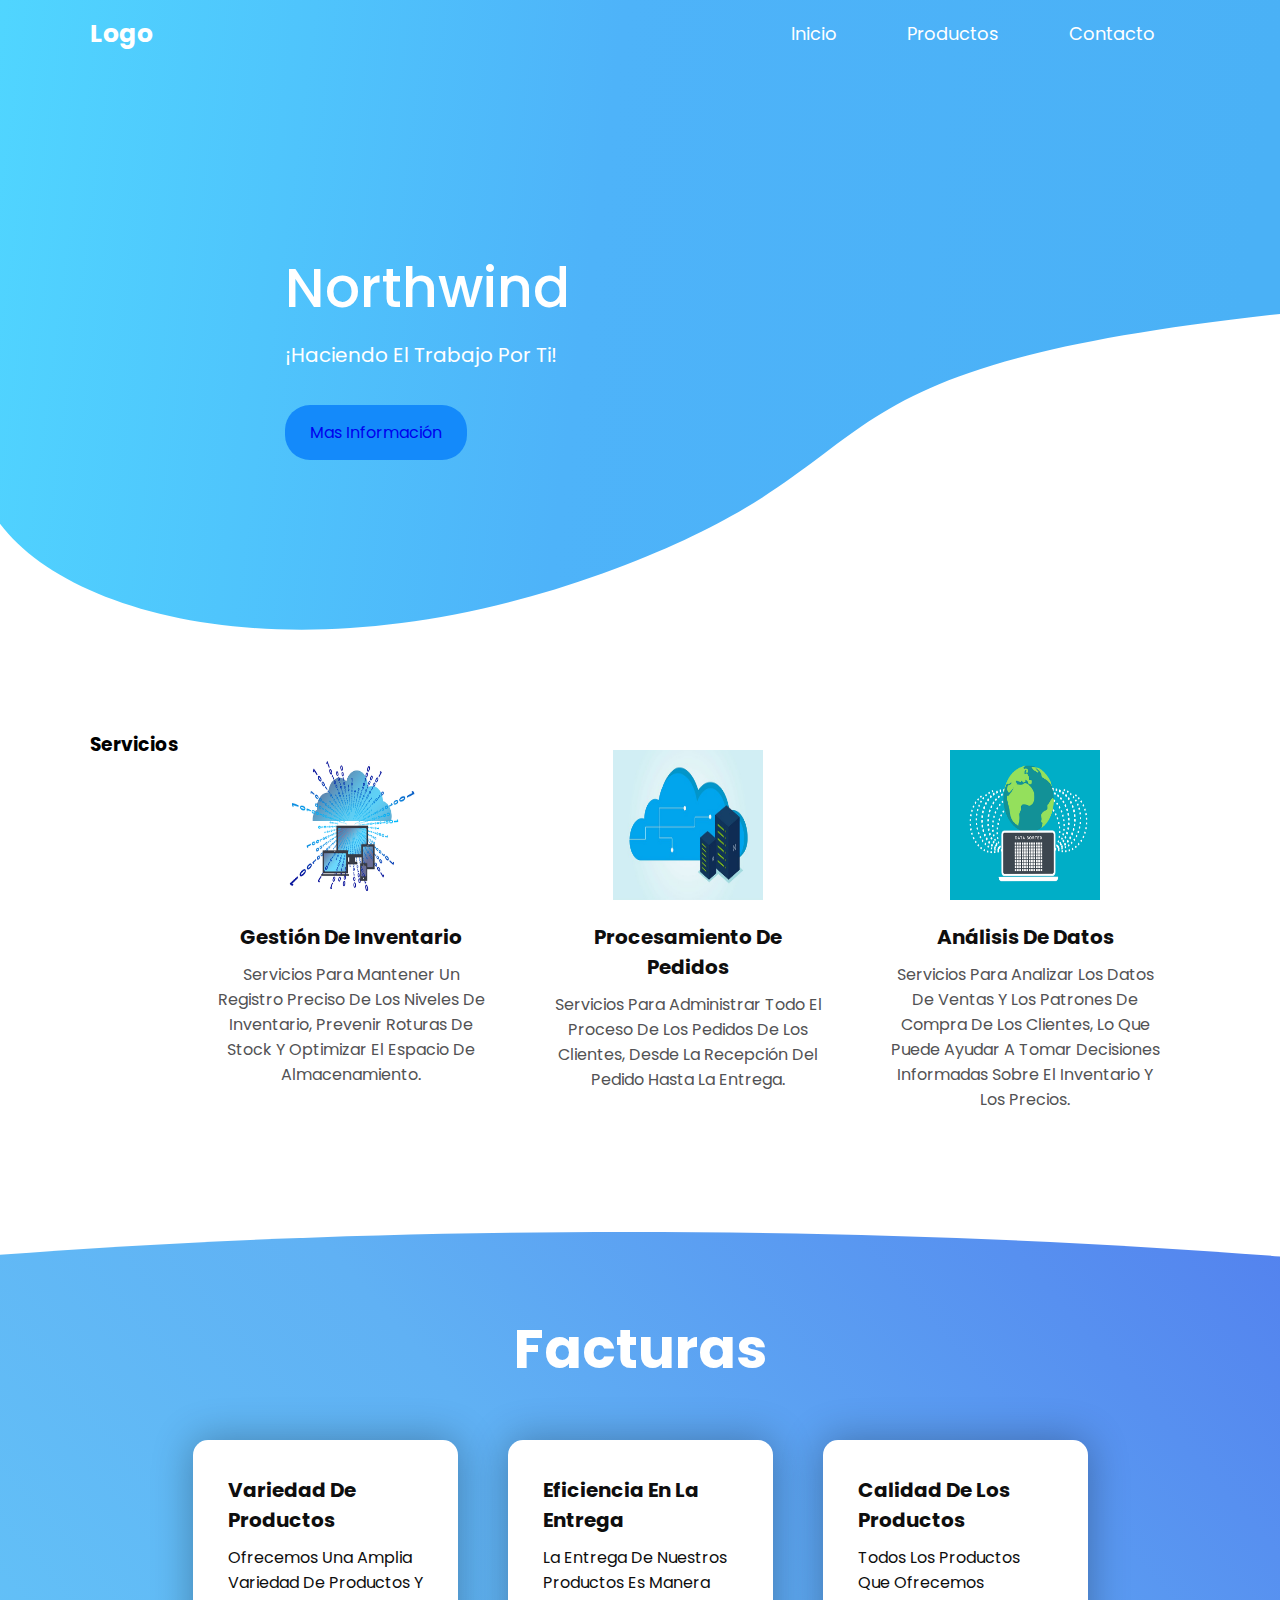
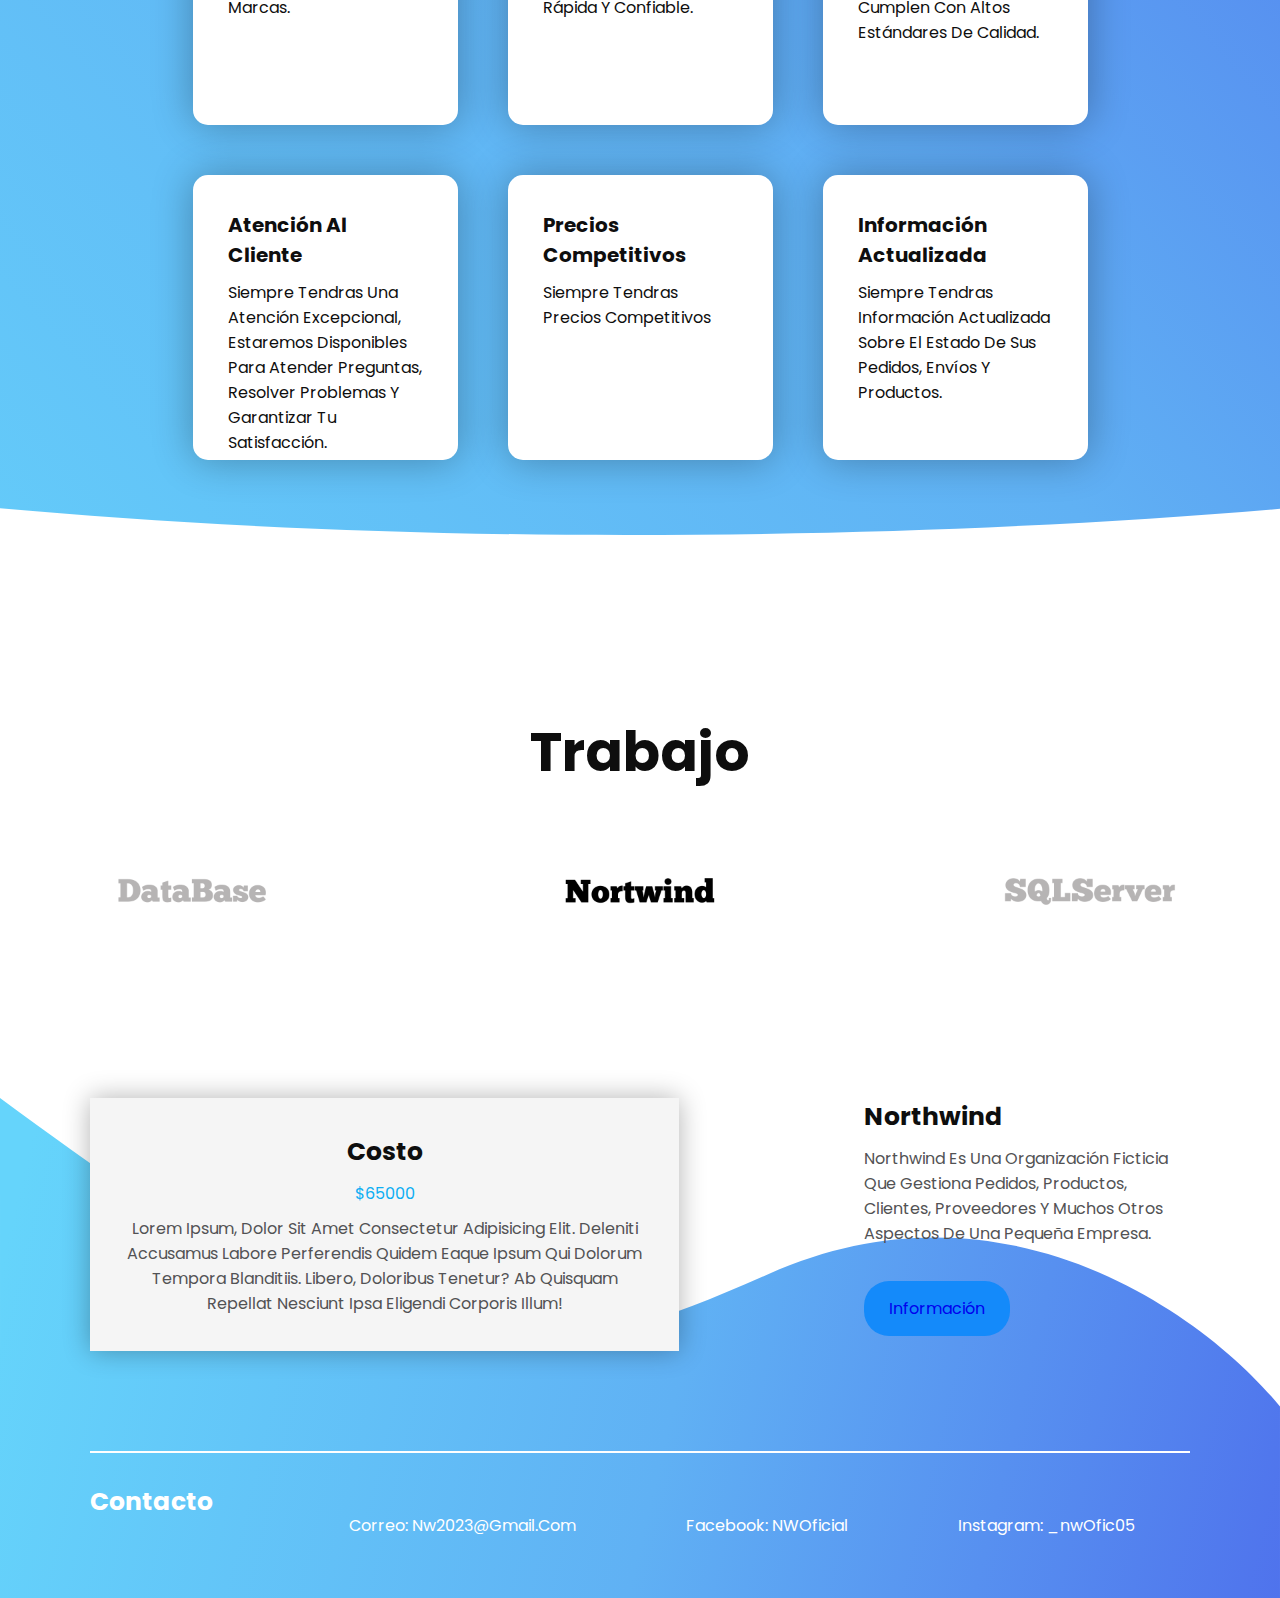
==== index.html @ 3996ba23 "Primer Commit Northwind" ====
<!DOCTYPE html>
<html lang="en">
<head>
    <meta charset="UTF-8">
    <meta http-equiv="X-UA-Compatible" content="IE=edge">
    <meta name="viewport" content="width=device-width, initial-scale=1.0">
    <link href="https://fonts.googleapis.com/css2?family=Poppins:wght@400;500;600;700&display=swap" rel="stylesheet">
    <link rel="stylesheet" href="styile.css">
    <title>Northwind</title>
</head>
<body>
    <header>
        <div class="menu container">
            <a href="#" class="logo">Logo</a>
            <input type="checkbox" id="menu">
            <label for="menu">
                <img src="Imagenes/menu-btn.png"  class="menu-icono">
            </label>
            <nav class="navbar">
                <ul>
                    <li><a href="#">Inicio</a></li>
                    <li><a href="#">Productos</a></li>
                    <li><a href="#">Contacto</a></li>
                </ul>
            </nav>
        </div>
        <div class="header-content container">
            <div class="content">
                <h1>Northwind</h1>
                <p>
                    ¡Haciendo el trabajo por ti!
                </p>
                <a href="#" class="btnInfo">Mas Información</a>
            </div>
        </div>
    </header>

    <main class="services container">
        <h3>Servicios</h3>
        <div class="service">
            <img src="Imagenes/dat1.png" alt="">
            <h3>Gestión de inventario</h3>
            <p> 
                servicios para mantener un registro preciso 
                de los niveles de inventario, prevenir roturas 
                de stock y optimizar el espacio de almacenamiento.
            </p>
        </div>
        <div class="service">
            <img src="Imagenes/dat2.jpg" alt="">
            <h3>Procesamiento de pedidos</h3>
            <p>
                servicios para administrar todo el 
                proceso de los pedidos de los clientes, 
                desde la recepción del pedido hasta la entrega.
            </p>
        </div>
        <div class="service">
            <img src="Imagenes/dat3.png" alt="">
            <h3>Análisis de datos</h3>
            <p>
                servicios para analizar los datos de ventas y los 
                patrones de compra de los clientes, lo que puede ayudar 
                a tomar decisiones informadas sobre el inventario y los precios.
            </p>
        </div>
    </main>
    <section class="feactures">
        <img src="" alt="">
        <h2>Facturas</h2>
        <div class="container">
            <div class="g-feactures">
                <div class="feacture">
                    <h3>Variedad de productos</h3>
                    <p>Ofrecemos una amplia variedad de productos y marcas.</p>
                </div>
                <div class="feacture">
                    <h3>Eficiencia en la entrega</h3>
                    <p>La entrega de nuestros productos es manera rápida y confiable.</p>
                </div>
                <div class="feacture">
                    <h3>Calidad de los productos</h3>
                    <p>Todos los productos que ofrecemos cumplen con altos estándares de calidad.</p>
                </div>
            </div>
            <div class="g-feactures">
                <div class="feacture">
                    <h3>Atención al cliente</h3>
                    <p> Siempre tendras una atención excepcional, estaremos
                        disponibles para atender preguntas, resolver problemas y garantizar tu satisfacción.</p>
                </div>
                <div class="feacture">
                    <h3>Precios competitivos</h3>
                    <p>Siempre tendras precios competitivos</p>
                </div>
                <div class="feacture">
                    <h3>Información actualizada</h3>
                    <p>Siempre tendras información actualizada sobre el estado de sus pedidos, envíos y productos.</p>
                </div>
            </div>
        </div>
    </section>
    <section class="customers container">
        <img src="" class="i1" alt="">
        <h2>Trabajo</h2>
        <div class="customer">
            <img src="Imagenes/DB.png" alt="">
            <img src="Imagenes/NW.png" alt="">
            <img src="Imagenes/SQL.png" alt="">
        </div>
    </section>
    <footer>
        <div class="container">
            <div class="info">
                <div class="info-content">
                    <div class="info-price">
                        <h2>Costo</h2>
                        <p class="price">$65000</p>
                        <p>
                            Lorem ipsum, dolor sit amet consectetur adipisicing elit.
                            Deleniti accusamus labore perferendis quidem eaque ipsum qui 
                            dolorum tempora blanditiis. Libero, doloribus tenetur? Ab quisquam 
                            repellat nesciunt ipsa eligendi corporis illum!
                        </p>
                    </div>
                    <div class="info-txt">
                        <h2>Northwind</h2>
                        <p>
                            Northwind es una organización ficticia que gestiona pedidos, productos, clientes, 
                            proveedores y muchos otros aspectos de una pequeña empresa. 
                        </p>
                        <a href="#" class="btnInfo">Información</a>
                    </div>
                </div>
                <hr>
                <div class="enlaces">
                    <h3>Contacto</h3>
                    <div class="enlace">
                        <li><a href="#">Correo: nw2023@gmail.com</a></li>
                        <li><a href="#">Facebook: NWOficial</a></li>
                        <li><a href="#">Instagram: _nwOfic05</a></li>
                    </div>
                </div>
            </div>
        </div>
    </footer>
</body>
</html>
---- styile.css ----
*{
    margin: 0;
    padding: 0;
    box-sizing: border-box;
    text-transform: capitalize;
    text-decoration: none;
    list-style: none;
    font-family: 'Poppins', sans-serif;
}
body{
    background-color: #ffffff;
}
header{
    background-image: url(Imagenes/hero.svg);
    background-position: center bottom;
    background-repeat: no-repeat;
    background-size: cover;
    min-height: 70vh;
    display: flex;
    align-items: center;
}
.container{
    max-width: 1100px;
    margin: 0 auto;
}

.menu{
    position: absolute;
    top: 10px;
    left: 0;
    right: 0;
    display: flex;
    align-items: center;
    justify-content: space-between;
    z-index: 1000;
}

.menu .logo{
    font-weight: 700;
    font-size: 25px;
    color: #ffffff;
}

.menu .navbar ul li{
    position: relative;
    float: left;
}
.menu .navbar ul li a{
    font-size: 18px;
    padding: 10px 35px;
    color: #ffffff;
    border-radius: 25px;
    display: block;
}

.menu .navbar ul li a:hover{
    background-color: #369BD1;
}

#menu{
    display: none;
}

.menu-icono{
    width: 25px;
}

.menu label{
    cursor: pointer;
    display: none;
}
.header-content{
    display: flex;
}

.header-content img{
    width: 300px;
}
.content{
    padding: 90px 425px 0px 0px;
}
.content h1{
    color: #ffffff;
    font-size: 55px;
    font-weight: 500;
    line-height: 55px;
}
.content p{
    margin-top: 25px;
    color: #ffffff;
    font-size: 20px;
}

.btnInfo{
    display: inline-block;
    background-color: #148AFA;
    margin: 35px 0px 0px 0px;
    padding: 15px 25px;
    border-radius: 25px;
}
.btnInfo:hover{
    background-color: #0F71CC;
}
.services{
    padding: 100px 0px;
    display: flex;
    justify-content: space-between;
    text-align: center;
}
.service{
    width: 310px;
    padding: 20px;
    margin: 0px 10px;
}
.service img{
    width: 150px;
    height: 150px;
    margin-bottom: 15px;
}
.service h3{
    font-size: 20px;
    color: #0E0E0E;
    margin-bottom: 10px;
}
.service p{
    color: #525254;
    font-size: 16px;
}
.feactures{
    padding: 50px 0px;
    background-image: url(Imagenes/features.svg);
    background-position: center center;
    background-repeat: no-repeat;
    background-size: cover;
    text-align: center;
    color: #0E0E0E;
}
.feactures img{
    width: 40px;
}
.feactures h2{
    font-size: 55px;
    color: #ffffff;
    margin-bottom: 25px;
}
.g-feactures{
    display: inline-flex;
}
.feacture{
    width: 265px;
    height: 285px;
    margin: 25px;
    padding: 35px;
    box-shadow: 0px 0px 40px rgba(0, 0, 0, 0.3);
    background-color: #ffffff;
    text-align: left;
    border-radius: 15px;
}
.feacture h3{
    font-size: 20px;
    margin-bottom: 10px;
}
.feacture p{
    font-size: 16px;
}
.customers{
    padding: 150px 0px;
    text-align: center;
}
.customers h2{
    font-size: 55px;
    color: #0E0E0E;
    margin-bottom: 55px;
}
.i1{
    width: 50px;
}
.customer{
    display: flex;
    justify-content: space-between;
}
.customer img{
    width: 200px;
}
footer{
    padding: 0px 0px 30px 0px;
    background-image: url(Imagenes/footer.svg);
    background-position: top center;
    background-repeat: no-repeat;
    background-size: cover;
}
.info-content{
    display: flex;
}
.info-price{
    padding: 35px;
    text-align: center;
    background-color: #F5F5F5;
    box-shadow: 0px 0px 25px rgba(0, 0, 0, 0.3);
    margin: 0px 150px 0px 0px;
    color: #0E0E0E;
}
.info-price h2{
    font-size: 25px;
    margin-bottom: 10px;
}
.price{
    font-size: 14px;
    color: #0eAEF3 !important;
    margin-bottom: 10px;
}
.info-price p{
    font-size: 16px;
    color: #525254;
}
.info-txt{
    margin-left: 35px;
    color: #0E0E0E;
}
.info-txt h2{
    font-size: 25px;
    margin-bottom: 10px;
}
.info-txt p{
    color: #525254;
}
hr{
    margin: 100px 0px 30px 0px;
    border: 1px solid #ffffff;
}
.enlaces{
    display: flex;
    justify-content: space-between;
    color: #ffffff;
}
.enlaces h3{
    font-size: 25px;
}
.enlace{
    display: flex;
}
.enlace li a{
    display: block;
    margin: 20px;
    color: #ffffff;
    padding: 10px 35px;
    border-radius: 25px;
}
.enlace li a:hover{
    background-color: #369BD1;
}
@media(max-width:544px){
    .menu{
        padding: 20px;
    }
    .menu label{
        display: initial;
    }
    .menu .navbar{
        position: absolute;
        top: 100%;
        left: 0;
        right: 0;
        background-color: #148AFA;
        display: none;
    }
    .menu .navbar ul li{
        width: 100%;
    }
    #menu:checked ～ .navbar{
        display: initial;
    }
    header{
        height: 0vh;
        padding: 400px 0px 340px 0px;
        background-position: center center;
    }
    .header-content{
        flex-direction: column;
        text-align: center;
        align-items: center;
        padding: 0px 38px;
    }
    .content{
        padding: 0px;
    }
    .content h1{
        margin-top: 0px;
        font-weight: 45px;
    }
    .content p{
        margin-top: 0px;
    }
    .header-content img{
        margin-top: 25px;
        width: 150px;
    }
    .services{
        flex-direction: column;
        padding: 50px 30px 0px 30px;
    }
    .service{
        margin-bottom: 50px;
    }
    .feactures{
        padding: 30px;
    }
    .feactures h2{
        font-size: 45px;
    }
    .g-feactures{
        flex-direction: column;
    }
    .feacture{
        margin: 0px 25px 25px 25px;
    }
    .customers{
        padding: 30px 0px;
    }
    .customers h2{
        font-size: 45px;
        margin-bottom: 5px;
    }
    .customer{
        flex-direction: column;
        align-items: center;
    }
    .customer img{
        margin-bottom: 25px;
        width: 150px;
        height: 50px;
    }
    footer{
        padding: 0px 30px 30px 30px;
    }
    .info-content{
        flex-direction: column;
        text-align: center;
    }
    .info-price{
        margin: 0px 0px 20px 0px;
    }
    .info-txt{
        margin: 0px;
    }
    hr{
        margin: 25px 0px;
    }
    .enlaces{
        flex-direction: column;
        align-items: center;
    }
    .enlace{
        flex-direction: column;
    }
}
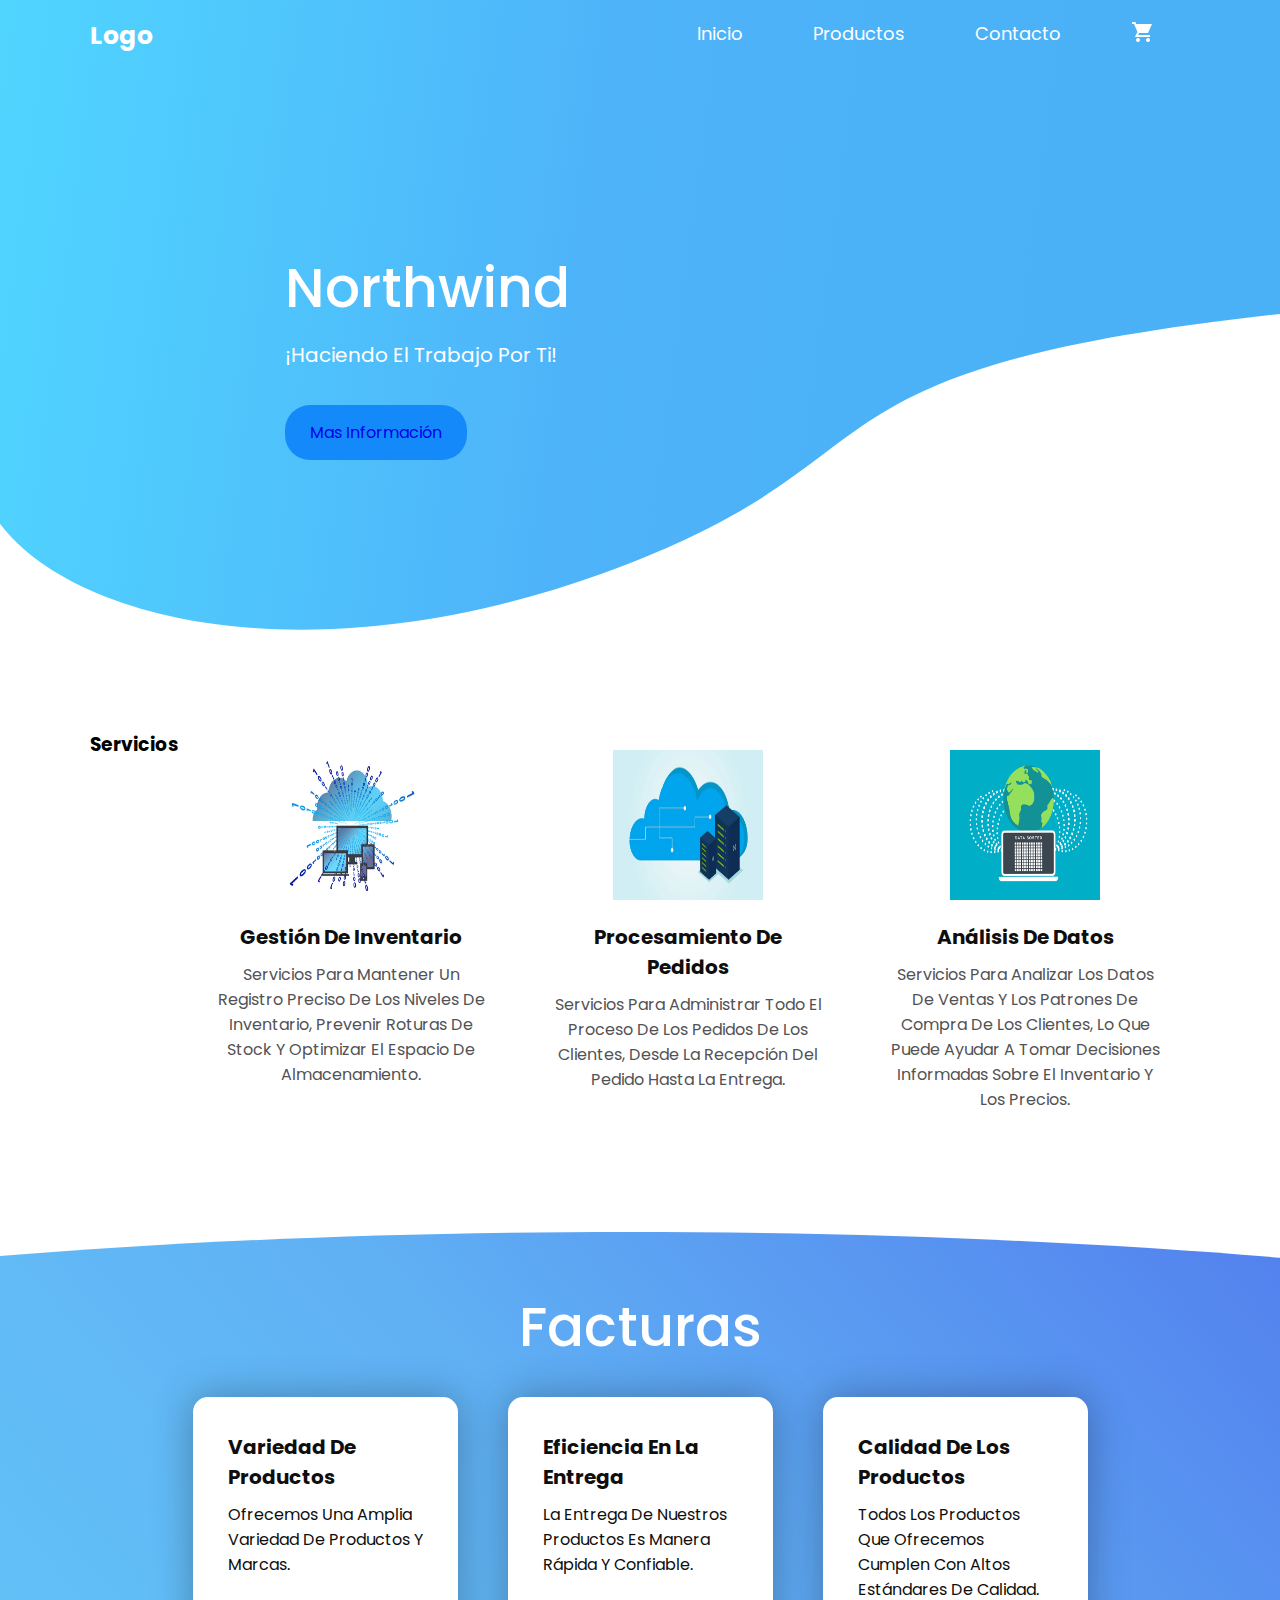
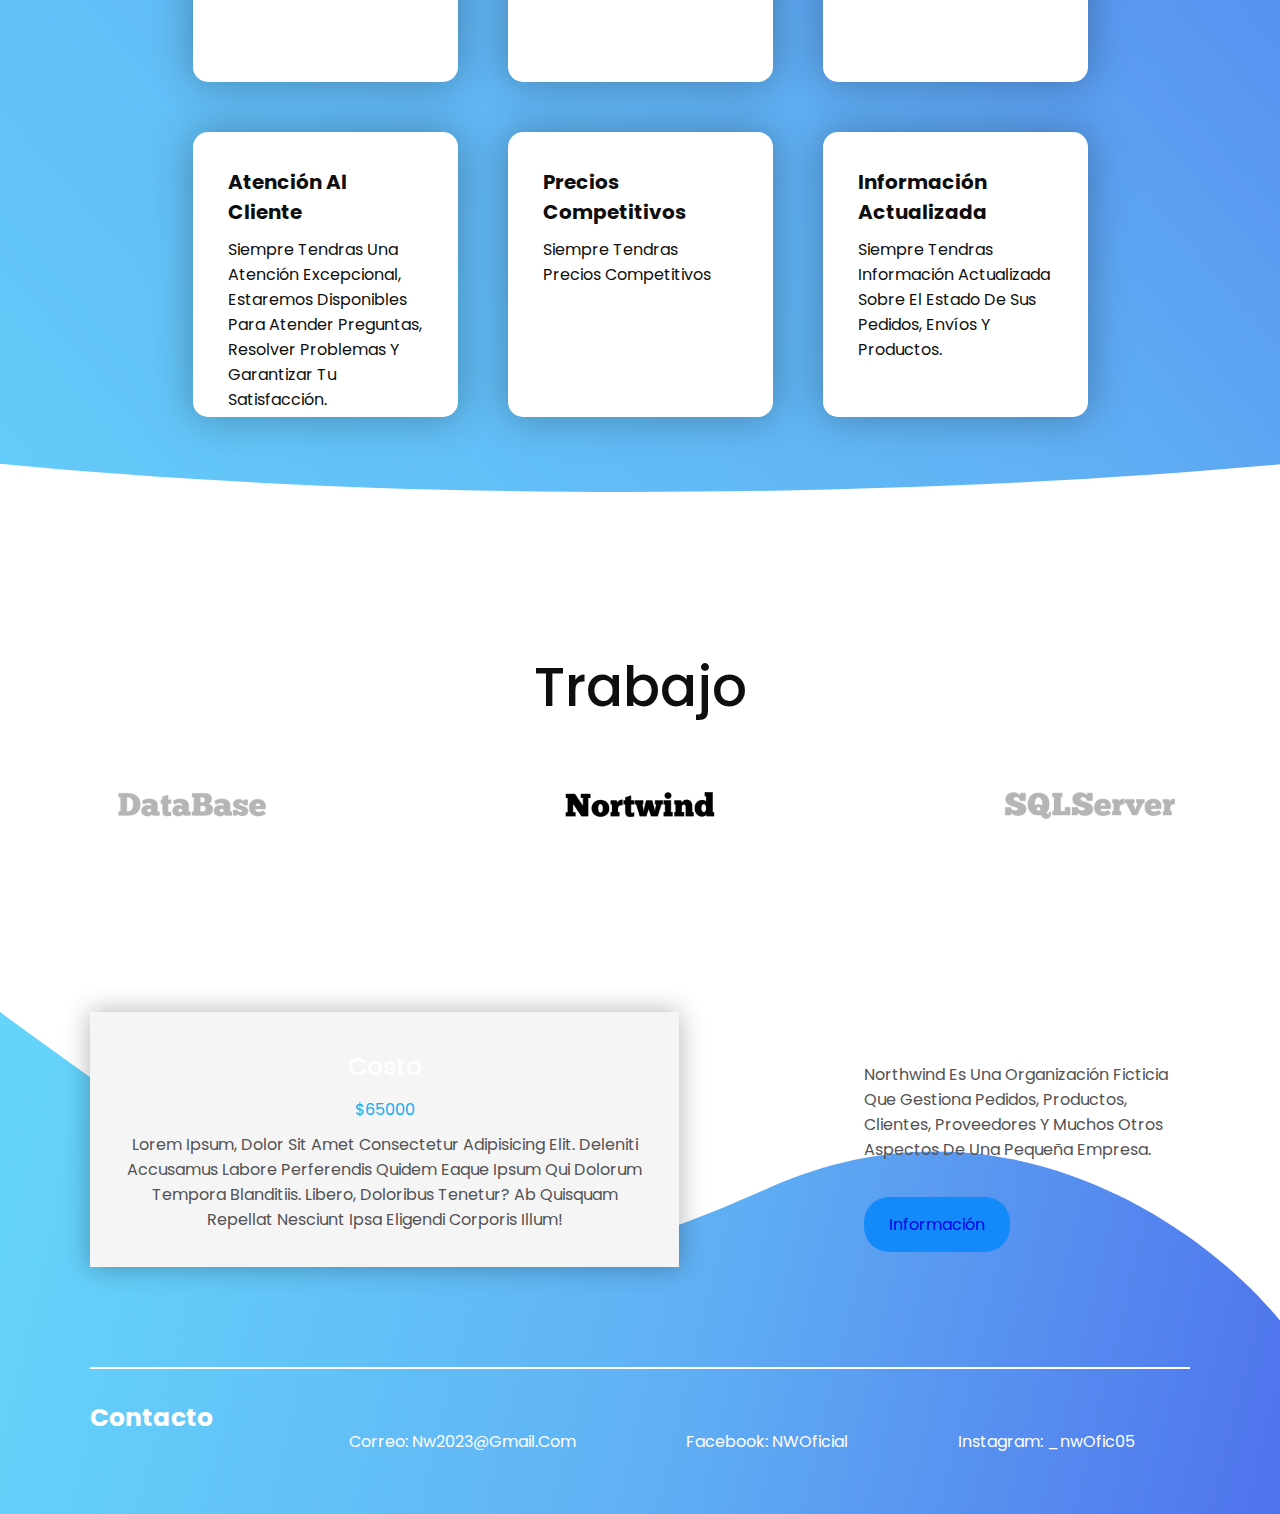
==== commit 043d4b87: "DataTable en Inventario" ====
--- a/index.html
+++ b/index.html
@@ -5,7 +5,7 @@
     <meta http-equiv="X-UA-Compatible" content="IE=edge">
     <meta name="viewport" content="width=device-width, initial-scale=1.0">
     <link href="https://fonts.googleapis.com/css2?family=Poppins:wght@400;500;600;700&display=swap" rel="stylesheet">
-    <link rel="stylesheet" href="styile.css">
+    <link rel="stylesheet" href="css/styile.css">
     <title>Northwind</title>
 </head>
 <body>
@@ -18,9 +18,10 @@
             </label>
             <nav class="navbar">
                 <ul>
-                    <li><a href="#">Inicio</a></li>
-                    <li><a href="#">Productos</a></li>
+                    <li><a href="index.html">Inicio</a></li>
+                    <li><a href="productos.html">Productos</a></li>
                     <li><a href="#">Contacto</a></li>
+                    <li><a href="carrito.html"><img src="Imagenes/irACarrito.png" class="carrito"></a></li>
                 </ul>
             </nav>
         </div>
--- a/css/styile.css
+++ b/css/styile.css
@@ -0,0 +1,362 @@
+*{
+    margin: 0;
+    padding: 0;
+    box-sizing: border-box;
+    text-transform: capitalize;
+    text-decoration: none;
+    list-style: none;
+    font-family: 'Poppins', sans-serif;
+}
+body{
+    background-color: #ffffff;
+}
+header{
+    background-image: url(../Imagenes/hero.svg);
+    background-position: center bottom;
+    background-repeat: no-repeat;
+    background-size: cover;
+    min-height: 70vh;
+    display: flex;
+    align-items: center;
+}
+.container{
+    max-width: 1100px;
+    margin: 0 auto;
+}
+
+.menu{
+    position: absolute;
+    top: 10px;
+    left: 0;
+    right: 0;
+    display: flex;
+    align-items: center;
+    justify-content: space-between;
+    z-index: 1000;
+}
+
+.menu .logo{
+    font-weight: 700;
+    font-size: 25px;
+    color: #ffffff;
+}
+
+.menu .navbar ul li{
+    position: relative;
+    float: left;
+}
+.menu .navbar ul li a{
+    font-size: 18px;
+    padding: 10px 35px;
+    color: #ffffff;
+    border-radius: 25px;
+    display: block;
+}
+
+.menu .navbar ul li a:hover{
+    background-color: #369BD1;
+}
+
+#menu{
+    display: none;
+}
+
+.menu-icono{
+    width: 25px;
+}
+
+.menu label{
+    cursor: pointer;
+    display: none;
+}
+.header-content{
+    display: flex;
+}
+
+.header-content img{
+    width: 300px;
+}
+.content{
+    padding: 90px 425px 0px 0px;
+}
+.content h1{
+    color: #ffffff;
+    font-size: 55px;
+    font-weight: 500;
+    line-height: 55px;
+}
+h2{
+    color: #ffffff;
+    font-size: 40px;
+    font-weight: 500;
+    line-height: 40px;
+}
+.content p{
+    margin-top: 25px;
+    color: #ffffff;
+    font-size: 20px;
+}
+
+.btnInfo{
+    display: inline-block;
+    background-color: #148AFA;
+    margin: 35px 0px 0px 0px;
+    padding: 15px 25px;
+    border-radius: 25px;
+}
+.btnInfo:hover{
+    background-color: #0F71CC;
+}
+.services{
+    padding: 100px 0px;
+    display: flex;
+    justify-content: space-between;
+    text-align: center;
+}
+.service{
+    width: 310px;
+    padding: 20px;
+    margin: 0px 10px;
+}
+.service img{
+    width: 150px;
+    height: 150px;
+    margin-bottom: 15px;
+}
+.service h3{
+    font-size: 20px;
+    color: #0E0E0E;
+    margin-bottom: 10px;
+}
+.service p{
+    color: #525254;
+    font-size: 16px;
+}
+.feactures{
+    padding: 50px 0px;
+    background-image: url(../Imagenes/features.svg);
+    background-position: center center;
+    background-repeat: no-repeat;
+    background-size: cover;
+    text-align: center;
+    color: #0E0E0E;
+}
+.feactures img{
+    width: 40px;
+}
+.feactures h2{
+    font-size: 55px;
+    color: #ffffff;
+    margin-bottom: 25px;
+}
+.g-feactures{
+    display: inline-flex;
+}
+.feacture{
+    width: 265px;
+    height: 285px;
+    margin: 25px;
+    padding: 35px;
+    box-shadow: 0px 0px 40px rgba(0, 0, 0, 0.3);
+    background-color: #ffffff;
+    text-align: left;
+    border-radius: 15px;
+}
+.feacture h3{
+    font-size: 20px;
+    margin-bottom: 10px;
+}
+.feacture p{
+    font-size: 16px;
+}
+.customers{
+    padding: 150px 0px;
+    text-align: center;
+}
+.customers h2{
+    font-size: 55px;
+    color: #0E0E0E;
+    margin-bottom: 55px;
+}
+.i1{
+    width: 50px;
+}
+.customer{
+    display: flex;
+    justify-content: space-between;
+}
+.customer img{
+    width: 200px;
+}
+footer{
+    padding: 0px 0px 30px 0px;
+    background-image: url(../Imagenes/footer.svg);
+    background-position: top center;
+    background-repeat: no-repeat;
+    background-size: cover;
+}
+.info-content{
+    display: flex;
+}
+.info-price{
+    padding: 35px;
+    text-align: center;
+    background-color: #F5F5F5;
+    box-shadow: 0px 0px 25px rgba(0, 0, 0, 0.3);
+    margin: 0px 150px 0px 0px;
+    color: #0E0E0E;
+}
+.info-price h2{
+    font-size: 25px;
+    margin-bottom: 10px;
+}
+.price{
+    font-size: 14px;
+    color: #0eAEF3 !important;
+    margin-bottom: 10px;
+}
+.info-price p{
+    font-size: 16px;
+    color: #525254;
+}
+.info-txt{
+    margin-left: 35px;
+    color: #0E0E0E;
+}
+.info-txt h2{
+    font-size: 25px;
+    margin-bottom: 10px;
+}
+.info-txt p{
+    color: #525254;
+}
+hr{
+    margin: 100px 0px 30px 0px;
+    border: 1px solid #ffffff;
+}
+.enlaces{
+    display: flex;
+    justify-content: space-between;
+    color: #ffffff;
+}
+.enlaces h3{
+    font-size: 25px;
+}
+.enlace{
+    display: flex;
+}
+.enlace li a{
+    display: block;
+    margin: 20px;
+    color: #ffffff;
+    padding: 10px 35px;
+    border-radius: 25px;
+}
+.enlace li a:hover{
+    background-color: #369BD1;
+}
+@media(max-width:544px){
+    .menu{
+        padding: 20px;
+    }
+    .menu label{
+        display: initial;
+    }
+    .menu .navbar{
+        position: absolute;
+        top: 100%;
+        left: 0;
+        right: 0;
+        background-color: #148AFA;
+        display: none;
+    }
+    .menu .navbar ul li{
+        width: 100%;
+    }
+    #menu:checked ～ .navbar{
+        display: initial;
+    }
+    header{
+        height: 0vh;
+        padding: 400px 0px 340px 0px;
+        background-position: center center;
+    }
+    .header-content{
+        flex-direction: column;
+        text-align: center;
+        align-items: center;
+        padding: 0px 38px;
+    }
+    .content{
+        padding: 0px;
+    }
+    .content h1{
+        margin-top: 0px;
+        font-weight: 45px;
+    }
+    .content p{
+        margin-top: 0px;
+    }
+    .header-content img{
+        margin-top: 25px;
+        width: 150px;
+    }
+    .services{
+        flex-direction: column;
+        padding: 50px 30px 0px 30px;
+    }
+    .service{
+        margin-bottom: 50px;
+    }
+    .feactures{
+        padding: 30px;
+    }
+    .feactures h2{
+        font-size: 45px;
+    }
+    .g-feactures{
+        flex-direction: column;
+    }
+    .feacture{
+        margin: 0px 25px 25px 25px;
+    }
+    .customers{
+        padding: 30px 0px;
+    }
+    .customers h2{
+        font-size: 45px;
+        margin-bottom: 5px;
+    }
+    .customer{
+        flex-direction: column;
+        align-items: center;
+    }
+    .customer img{
+        margin-bottom: 25px;
+        width: 150px;
+        height: 50px;
+    }
+    footer{
+        padding: 0px 30px 30px 30px;
+    }
+    .info-content{
+        flex-direction: column;
+        text-align: center;
+    }
+    .info-price{
+        margin: 0px 0px 20px 0px;
+    }
+    .info-txt{
+        margin: 0px;
+    }
+    hr{
+        margin: 25px 0px;
+    }
+    .enlaces{
+        flex-direction: column;
+        align-items: center;
+    }
+    .enlace{
+        flex-direction: column;
+    }
+}
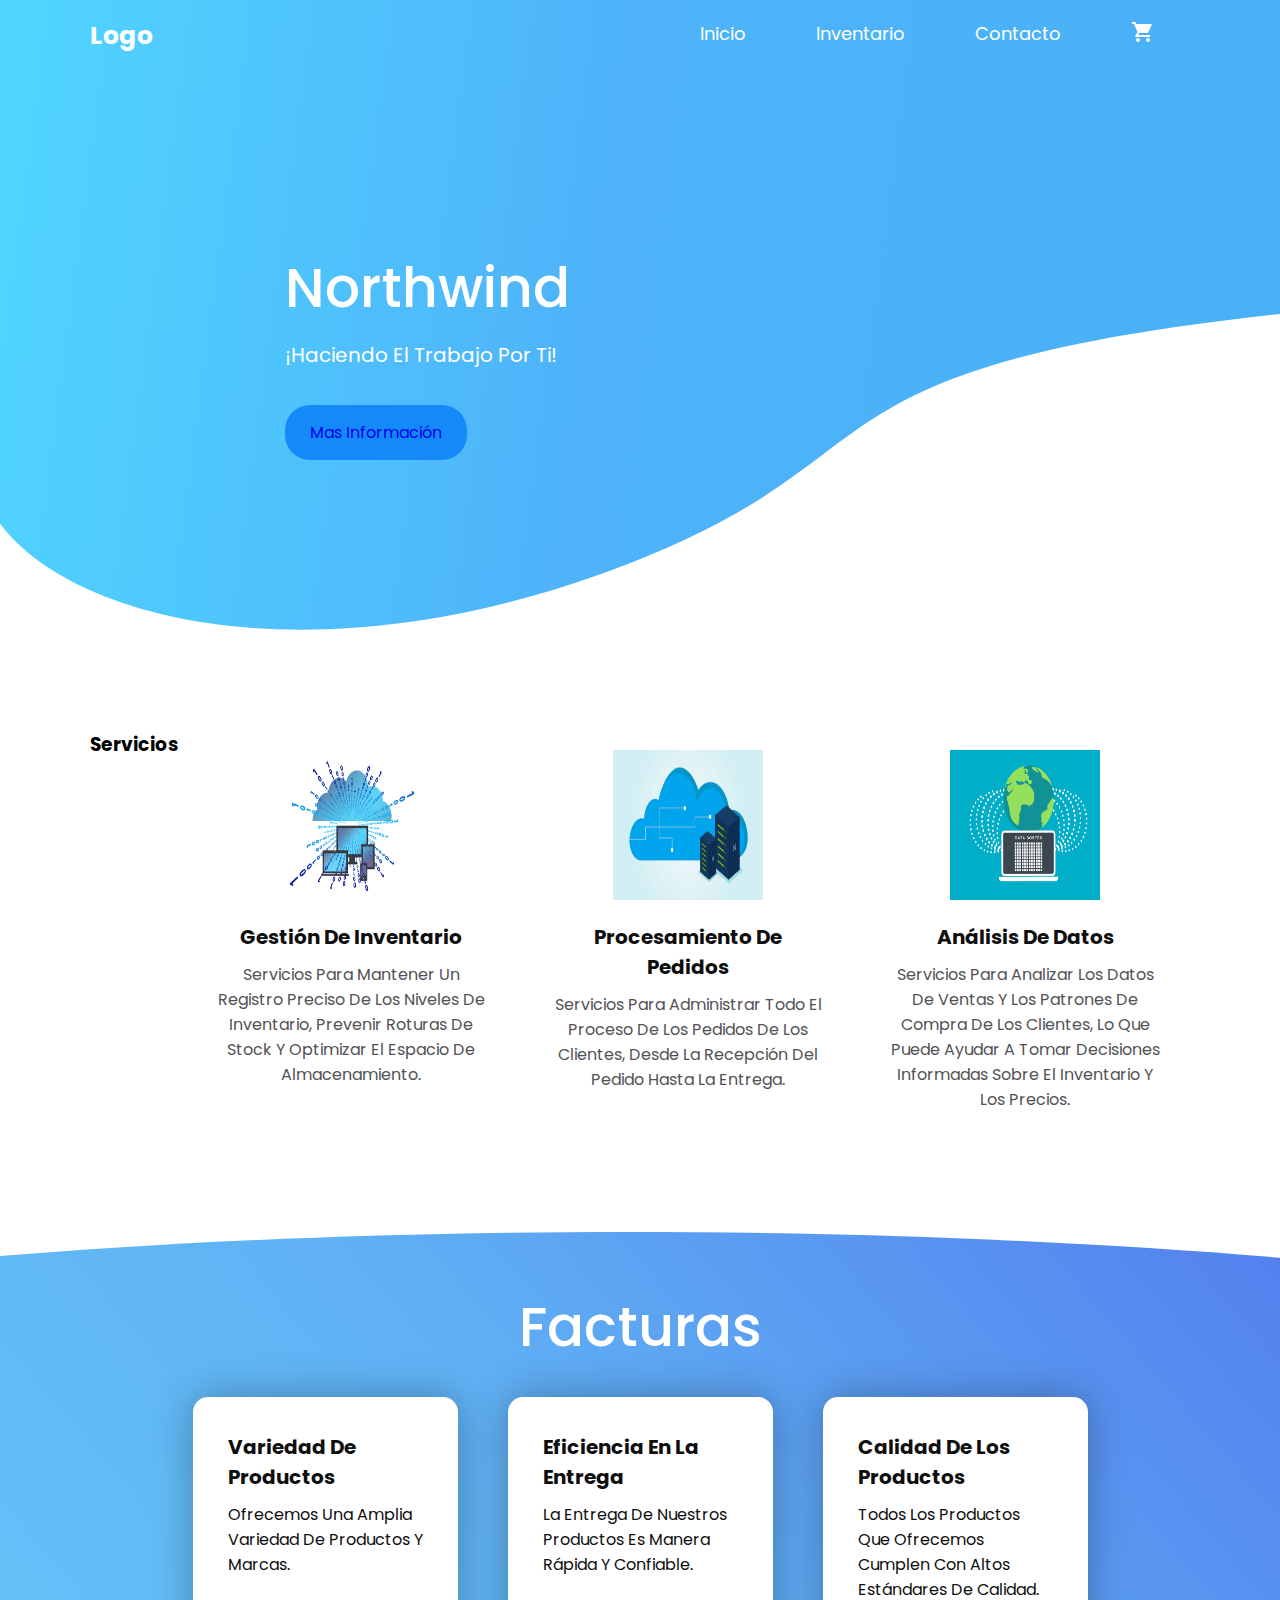
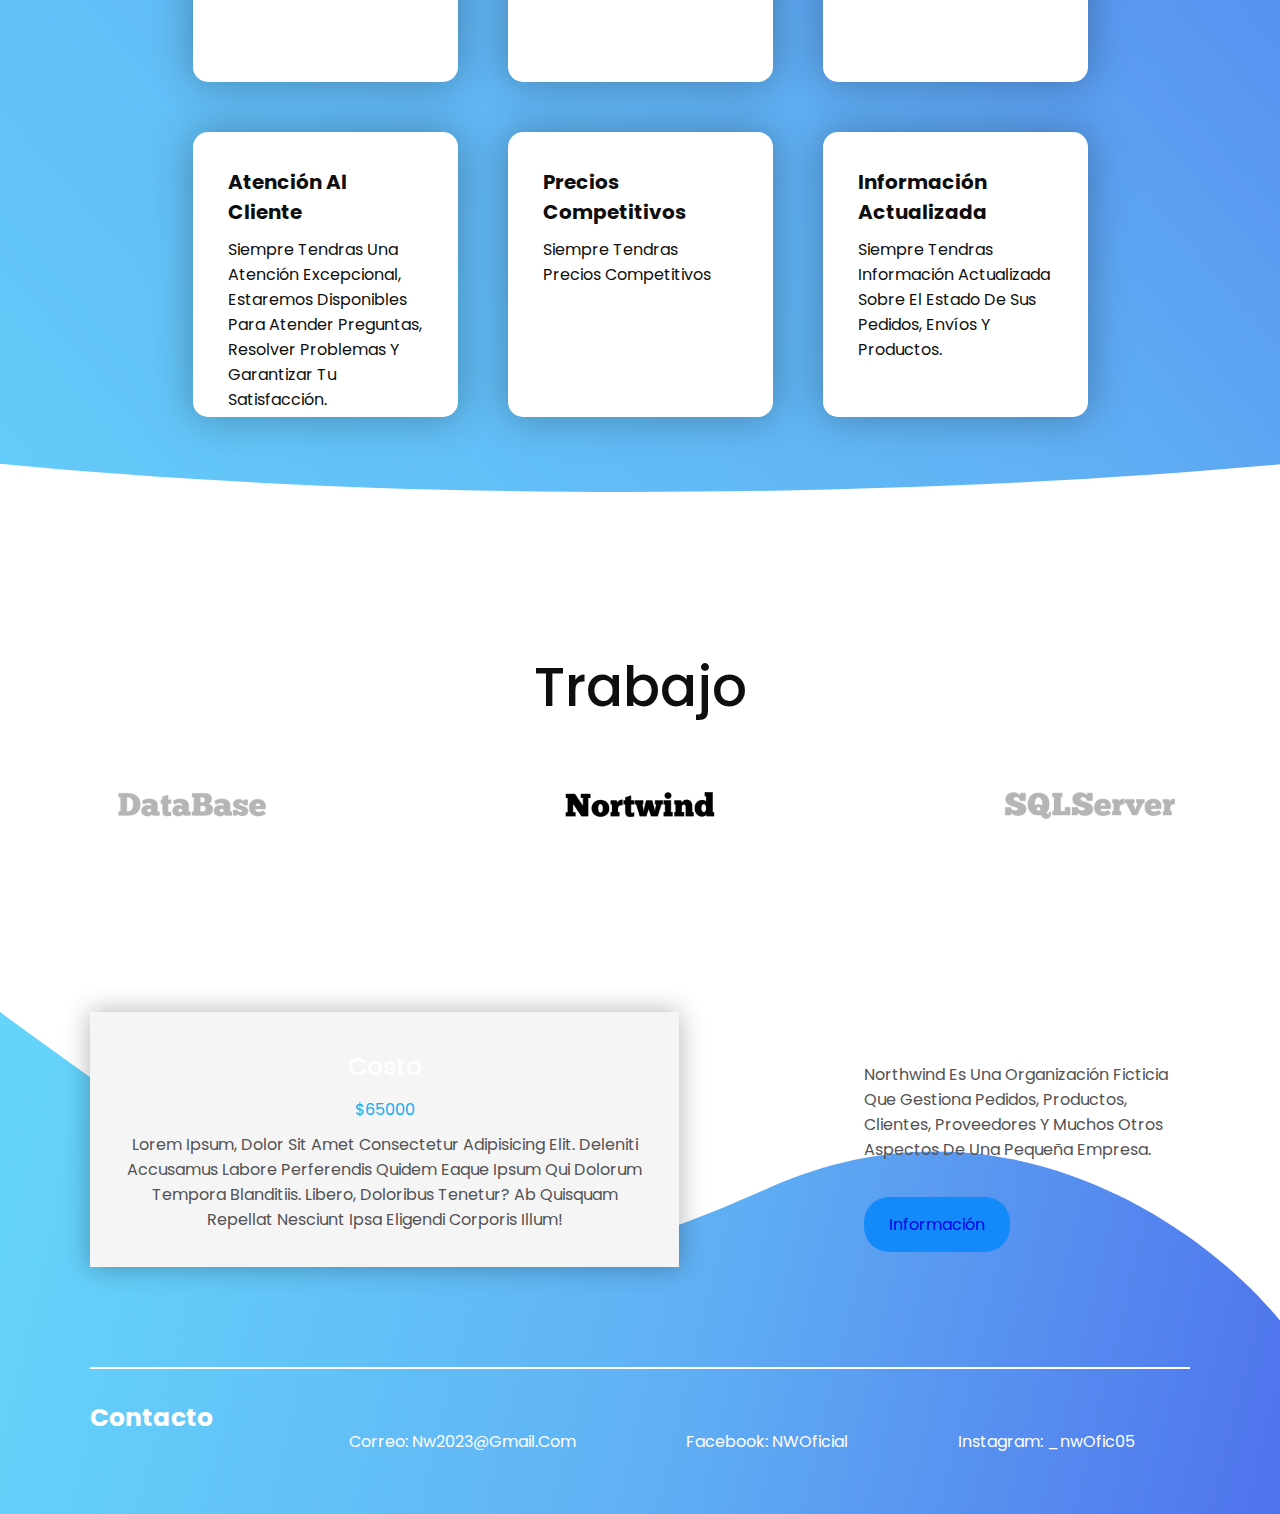
==== commit 7e05c5f2: "Fondo rojo en Inventario si nivel_reorden>exitencia" ====
--- a/index.html
+++ b/index.html
@@ -19,7 +19,7 @@
             <nav class="navbar">
                 <ul>
                     <li><a href="index.html">Inicio</a></li>
-                    <li><a href="productos.html">Productos</a></li>
+                    <li><a href="inventario.html">Inventario</a></li>
                     <li><a href="#">Contacto</a></li>
                     <li><a href="carrito.html"><img src="Imagenes/irACarrito.png" class="carrito"></a></li>
                 </ul>
--- a/css/styile.css
+++ b/css/styile.css
@@ -360,3 +360,7 @@
         flex-direction: column;
     }
 }
+
+.row-red {
+    background-color: red;
+}